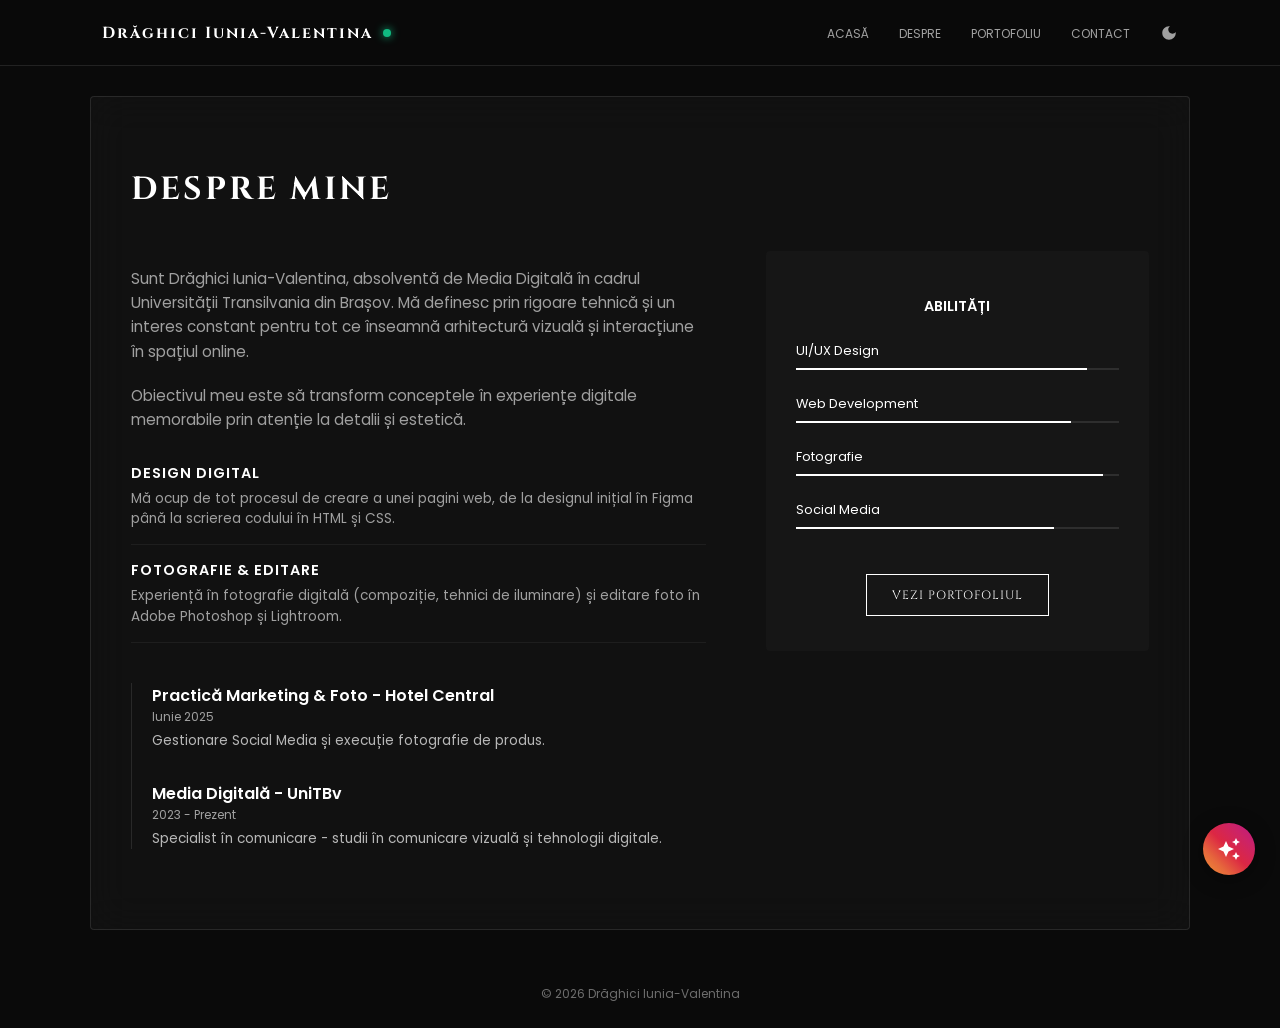
==== about.html @ 84696cee "Add files via upload" ====
<!DOCTYPE html>
<html lang="ro">
<head>
    <meta charset="UTF-8">
    <meta name="viewport" content="width=device-width, initial-scale=1.0">
    <title>Despre | Iunia Drăghici</title>
    <link rel="stylesheet" href="style.css">
</head>
<body>
    <header>
        <div class="logo">Drăghici Iunia-Valentina</div>
        <nav>
            <ul>
                <li><a href="index.html">Acasă</a></li>
                <li><a href="about.html">Despre</a></li>
                <li class="dropdown">
                    <a href="projects.html">Portofoliu</a>
                    <div class="dropdown-content">
                        <a href="foto-gallery.html">FOTO</a>
                        <a href="web-gallery.html">DESIGN WEB</a>
                        <a href="hotel-gallery.html">PRACTICĂ</a>
                    </div>
                </li>
                <li><a href="contact.html">Contact</a></li>
            </ul>
        </nav>
    </header>

    <main>
        <div class="glass-card">
            <h1 style="margin-bottom: 40px; font-family: 'Cinzel', serif; letter-spacing: 3px;">DESPRE MINE</h1>
            
            <div class="about-grid">
                <div class="about-column">
                    <div class="about-text">
                        <p>Sunt Drăghici Iunia-Valentina, absolventă de Media Digitală în cadrul Universității Transilvania din Brașov. Mă definesc prin rigoare tehnică și un interes constant pentru tot ce înseamnă arhitectură vizuală și interacțiune în spațiul online.</p>
                        <p>Obiectivul meu este să transform conceptele în experiențe digitale memorabile prin atenție la detalii și estetică.</p>
                    </div>
                    
                    <div class="focus-section" style="width: 100%; margin-top: 30px;">
                        <div class="focus-item" style="border-bottom: 1px solid rgba(255,255,255,0.05); padding-bottom: 15px; margin-bottom: 15px;">
                            <span class="focus-title" style="font-weight: 600; color: #fff; display: block; text-transform: uppercase; font-size: 0.9rem; letter-spacing: 1px;">Design Digital</span>
                            <span class="focus-description" style="display: block; color: var(--text-dim); font-size: 0.85rem; margin-top: 5px; line-height: 1.5;">Mă ocup de tot procesul de creare a unei pagini web, de la designul inițial în Figma până la scrierea codului în HTML și CSS.</span>
                        </div>
                        <div class="focus-item" style="border-bottom: 1px solid rgba(255,255,255,0.05); padding-bottom: 15px; margin-bottom: 15px;">
                            <span class="focus-title" style="font-weight: 600; color: #fff; display: block; text-transform: uppercase; font-size: 0.9rem; letter-spacing: 1px;">Fotografie & Editare</span>
                            <span class="focus-description" style="display: block; color: var(--text-dim); font-size: 0.85rem; margin-top: 5px; line-height: 1.5;">Experiență în fotografie digitală (compoziție, tehnici de iluminare) și editare foto în Adobe Photoshop și Lightroom.</span>
                        </div>
                    </div>

                    <div class="timeline" style="margin-top: 40px;">
                        <div class="timeline-item">
                            <h3 class="timeline-title">Practică Marketing & Foto - Hotel Central</h3>
                            <span class="timeline-date">Iunie 2025</span>
                            <p style="font-size: 0.85rem; opacity: 0.7; margin-top: 5px;">Gestionare Social Media și execuție fotografie de produs.</p>
                        </div>
                        <div class="timeline-item">
                            <h3 class="timeline-title">Media Digitală - UniTBv</h3>
                            <span class="timeline-date">2023 - Prezent</span>
                            <p style="font-size: 0.85rem; opacity: 0.7; margin-top: 5px;">Specialist în comunicare - studii în comunicare vizuală și tehnologii digitale.</p>
                        </div>
                    </div>
                </div>

                <div class="about-column">
                    <div class="skills-section">
                        <h3 class="focus-title" style="text-align: center; margin-bottom: 25px; font-family: 'Poppins', sans-serif;">Abilități</h3>
                        
                        <div class="skill-item">
                            <span class="skill-label">UI/UX Design</span>
                            <div class="skill-bar"><div class="skill-progress" style="--latime: 90%;"></div></div>
                        </div>
                        
                        <div class="skill-item">
                            <span class="skill-label">Web Development</span>
                            <div class="skill-bar"><div class="skill-progress" style="--latime: 85%;"></div></div>
                        </div>
                        
                        <div class="skill-item">
                            <span class="skill-label">Fotografie</span>
                            <div class="skill-bar"><div class="skill-progress" style="--latime: 95%;"></div></div>
                        </div>
                        
                        <div class="skill-item">
                            <span class="skill-label">Social Media</span>
                            <div class="skill-bar"><div class="skill-progress" style="--latime: 80%;"></div></div>
                        </div>

                        <div style="text-align: center; margin-top: 40px;">
                            <a href="projects.html" class="btn-artistic">VEZI PORTOFOLIUL</a>
                        </div>
                    </div>
                </div>
            </div>
        </div>
    </main>

    <footer>&copy; 2026 Drăghici Iunia-Valentina</footer>
    <script src="script.js"></script>
</body>
</html>
---- style.css ----
@import url('https://fonts.googleapis.com/css2?family=Cinzel:wght@400;700&family=Poppins:wght@300;400;600&display=swap');

:root {
  --bg-dark: #0a0a0a;
  --glass-bg: rgba(255, 255, 255, 0.03);
  --text-white: #ffffff;
  --text-dim: #a0a0a0;
  --card-border: rgba(255, 255, 255, 0.1);
  --header-bg: rgba(10, 10, 10, 0.95);
  --btn-bg: transparent;
  --btn-text: #ffffff;
  --btn-hover-bg: #ffffff;
  --btn-hover-text: #000000;
}

body.light-theme {
  --bg-dark: #f5f5f7;
  --glass-bg: rgba(255, 255, 255, 0.65);
  --text-white: #111111;
  --text-dim: #555555;
  --card-border: rgba(0, 0, 0, 0.1);
  --header-bg: rgba(245, 245, 247, 0.95);
  --btn-bg: transparent;
  --btn-text: #111111;
  --btn-hover-bg: #111111;
  --btn-hover-text: #ffffff;
}

* {
  box-sizing: border-box;
}

body {
  font-family: 'Poppins', sans-serif;
  margin: 0;
  color: var(--text-white);
  background-color: var(--bg-dark);
  min-height: 100vh;
  display: flex;
  flex-direction: column;
  transition: background-color 0.3s ease, color 0.3s ease;
}

main {
  flex: 1;
  display: flex;
  flex-direction: column;
  justify-content: center;
  align-items: center;
  width: 100%;
}

header {
  padding: 20px 8%;
  display: flex;
  justify-content: space-between;
  align-items: center;
  background: var(--header-bg);
  backdrop-filter: blur(10px);
  border-bottom: 1px solid var(--card-border);
  position: sticky;
  top: 0;
  z-index: 1000;
  width: 100%;
  transition: background-color 0.3s ease;
}

.logo-container {
  display: flex;
  align-items: center;
  gap: 10px;
}

.net-status-dot {
  width: 8px;
  height: 8px;
  border-radius: 50%;
  background: #10b981;
  box-shadow: 0 0 8px #10b981;
  transition: background-color 0.3s ease;
}

.net-status-dot.offline {
  background: #ef4444;
  box-shadow: 0 0 8px #ef4444;
}

.theme-toggle-btn {
  background: transparent;
  border: none;
  cursor: pointer;
  color: var(--text-dim);
  display: flex;
  align-items: center;
  justify-content: center;
  padding: 0;
  transition: color 0.3s ease;
}

.theme-toggle-btn:hover {
  color: var(--text-white);
}

.theme-toggle-btn svg {
  width: 18px;
  height: 18px;
  fill: currentColor;
}

.logo, 
.gallery-title, 
.btn-artistic {
  font-family: 'Cinzel', serif;
}

.logo {
  font-weight: 700;
  letter-spacing: 2px;
}

nav ul {
  display: flex;
  list-style: none;
  gap: 30px;
  margin: 0;
  padding: 0;
  align-items: center;
}

nav ul li {
  position: relative;
}

nav ul li a {
  text-decoration: none;
  color: var(--text-dim);
  font-size: 0.75rem;
  text-transform: uppercase;
  transition: 0.3s;
}

nav ul li a:hover {
  color: var(--text-white);
}

.dropdown-content {
  display: none;
  position: absolute;
  background: var(--bg-dark);
  min-width: 180px;
  top: 100%;
  left: 50%;
  transform: translateX(-50%);
  border: 1px solid var(--card-border);
  z-index: 2000;
  flex-direction: column;
}

.dropdown:hover .dropdown-content {
  display: flex;
}

.dropdown-content a {
  color: var(--text-dim);
  padding: 12px 20px;
  display: block;
  text-decoration: none;
  font-size: 0.7rem;
  text-align: center;
  width: 100%;
}

.dropdown-content a:hover {
  background: rgba(255, 255, 255, 0.05);
  color: var(--text-white);
}

.glass-card {
  background: var(--glass-bg);
  backdrop-filter: blur(20px);
  border: 1px solid var(--card-border);
  padding: 50px 40px;
  margin: 30px auto;
  width: 90%;
  max-width: 1100px;
  border-radius: 4px;
}

.profile-frame {
  width: 160px;
  height: 160px;
  border-radius: 50%;
  background: linear-gradient(45deg, #f09433, #e6683c, #dc2743, #cc2366, #bc1888);
  display: flex;
  align-items: center;
  justify-content: center;
  margin: 0 auto 20px auto;
  padding: 3px;
}

.insta-profile-img {
  width: 154px;
  height: 154px;
  border-radius: 50%;
  object-fit: cover;
  border: 4px solid var(--bg-dark);
}

.insta-header {
  text-align: center;
  padding-bottom: 40px;
  border-bottom: 1px solid var(--card-border);
  margin-bottom: 40px;
}

.insta-stats {
  display: flex;
  justify-content: center;
  gap: 40px;
  font-size: 0.9rem;
  color: var(--text-dim);
  margin-top: 20px;
}

.insta-stats div {
  text-align: center;
}

.insta-stats strong {
  color: var(--text-white);
  display: block;
  font-size: 1.1rem;
}

.highlights-container {
  display: flex;
  justify-content: center;
  gap: 50px;
  flex-wrap: wrap;
  margin-top: 20px;
}

.highlight-item {
  text-decoration: none;
  text-align: center;
}

.highlight-circle {
  position: relative;
  width: 80px;
  height: 80px;
  border-radius: 50%;
  background: linear-gradient(45deg, #f09433, #e6683c, #dc2743, #cc2366, #bc1888);
  margin: 0 auto 10px auto;
  display: flex;
  align-items: center;
  justify-content: center;
  box-sizing: border-box;
  transition: transform 0.3s ease;
}

.highlight-circle::after {
  content: "";
  position: absolute;
  inset: 3px;
  background: var(--bg-dark);
  border-radius: 50%;
  z-index: 1;
  transition: background-color 0.3s ease;
}

.highlight-circle .svg-icon {
  position: relative;
  z-index: 2;
  width: 36px;
  height: 36px;
  filter: brightness(0) invert(1);
  opacity: 0.95;
  display: block;
}

body.light-theme .highlight-circle .svg-icon {
  filter: brightness(0);
}

.highlight-item:hover .highlight-circle {
  transform: scale(1.08);
}

.highlight-label, 
.project-meta {
  font-size: 0.7rem;
  color: var(--text-dim);
  font-weight: 600;
  letter-spacing: 1px;
  text-transform: uppercase;
  display: block;
}

.project-meta {
  letter-spacing: 2px;
  margin-bottom: 10px;
}

.project-section {
  margin-bottom: 60px;
  padding-bottom: 40px;
  border-bottom: 1px solid var(--card-border);
}

.project-section:last-of-type {
  border-bottom: none;
}

.section-title {
  font-weight: 600;
  font-size: 1.6rem;
  margin-bottom: 15px;
  color: var(--text-white);
}

.description, 
.gallery-description {
  max-width: 800px;
  line-height: 1.7;
  color: var(--text-dim);
}

.description {
  margin-bottom: 25px;
  font-weight: 300;
}

.figma-grid {
  display: flex;
  gap: 15px;
  flex-wrap: wrap;
}

.btn-artistic {
  padding: 12px 25px;
  border: 1px solid var(--text-white);
  color: var(--btn-text);
  text-decoration: none;
  font-size: 0.75rem;
  display: inline-block;
  letter-spacing: 1px;
  transition: 0.4s;
  background: var(--btn-bg);
  margin: 5px;
}

.btn-artistic:hover {
  background: var(--btn-hover-bg);
  color: var(--btn-hover-text);
}

.hotel-grid, 
.foto-grid {
  display: grid;
  gap: 20px;
}

.hotel-grid {
  grid-template-columns: repeat(auto-fit, minmax(200px, 1fr));
  margin-top: 30px;
}

.foto-grid {
  grid-template-columns: repeat(auto-fit, minmax(250px, 1fr));
  margin-top: 40px;
}

.hotel-item, 
.foto-item {
  overflow: hidden;
  border: 1px solid var(--card-border);
}

.hotel-item {
  aspect-ratio: 1/1;
}

.foto-item {
  aspect-ratio: 3 / 4;
  border-radius: 2px;
}

.hotel-item img, 
.foto-item img {
  width: 100%;
  height: 100%;
  object-fit: cover;
  transition: 0.5s ease;
}

.hotel-item:hover img, 
.foto-item:hover img {
  transform: scale(1.05);
}

.about-grid {
  display: grid;
  grid-template-columns: 1.2fr 0.8fr;
  gap: 60px;
}

.about-text p {
  font-size: 0.95rem;
  line-height: 1.6;
  color: var(--text-dim);
  margin-bottom: 20px;
}

.focus-section {
  width: 100%;
  margin-top: 30px;
}

.focus-item {
  border-bottom: 1px solid var(--card-border);
  padding-bottom: 15px;
  margin-bottom: 15px;
}

.focus-title {
  font-weight: 600;
  text-transform: uppercase;
  font-size: 0.9rem;
  display: block;
  color: var(--text-white);
}

.focus-description {
  color: var(--text-dim);
  font-size: 0.85rem;
  line-height: 1.5;
  display: block;
  margin-top: 5px;
}

.timeline {
  border-left: 1px solid var(--card-border);
  padding-left: 20px;
}

.timeline-item {
  margin-bottom: 30px;
}

.timeline-date {
  font-size: 0.75rem;
  color: var(--text-dim);
  display: block;
}

.timeline-title {
  font-size: 1rem;
  margin: 0;
  font-weight: 600;
}

.skills-section {
  background: rgba(255, 255, 255, 0.02);
  padding: 30px;
  border-radius: 4px;
}

.skill-item {
  margin-bottom: 25px;
}

.skill-label {
  font-size: 0.8rem;
  margin-bottom: 8px;
  display: block;
}

.skill-bar {
  width: 100%;
  height: 2px;
  background: var(--card-border);
  position: relative;
}

.skill-progress {
  height: 100%;
  background: var(--text-white);
  position: absolute;
  width: 0;
  animation: incarcare 2s ease-out forwards;
}

@keyframes incarcare {
  from {
    width: 0;
  }
  to {
    width: var(--latime);
  }
}

.gallery-title {
  text-align: center;
  letter-spacing: 3px;
  margin-bottom: 20px;
}

.gallery-description {
  text-align: center;
  opacity: 0.8;
  margin: 0 auto 30px auto;
}

.action-container {
  text-align: center;
  margin-top: 50px;
}

footer {
  text-align: center;
  padding: 25px;
  font-size: 0.75rem;
  opacity: 0.4;
  margin-top: auto;
}

@media (max-width: 768px) {
  header {
    flex-direction: column;
    gap: 12px;
    padding: 15px 4%;
  }

  .logo {
    text-align: center;
    font-size: 0.95rem;
    letter-spacing: 1.5px;
  }

  nav ul {
    gap: 12px;
    justify-content: center;
    flex-wrap: wrap;
  }

  nav ul li a {
    font-size: 0.7rem;
    padding: 4px 6px;
  }

  .glass-card {
    width: 92%;
    padding: 35px 20px;
    margin: 20px auto;
  }

  .glass-card h1 {
    font-size: 1.3rem !important;
    line-height: 1.4;
    margin-bottom: 15px !important;
  }

  .glass-card h2 {
    font-size: 1.25rem !important;
    line-height: 1.4;
  }

  .glass-card p {
    font-size: 0.85rem;
  }

  .btn-artistic {
    display: block;
    width: 100%;
    margin: 10px 0;
    padding: 12px 15px;
  }

  .about-grid {
    grid-template-columns: 1fr;
    gap: 30px;
  }

  .insta-stats {
    gap: 15px;
    font-size: 0.8rem;
  }

  .highlights-container {
    gap: 20px;
  }

  .highlight-circle {
    width: 68px;
    height: 68px;
  }

  .highlight-circle::after {
    inset: 2.5px;
  }

  .highlight-circle .svg-icon {
    width: 30px;
    height: 30px;
  }

  .hotel-grid,
  .foto-grid {
    grid-template-columns: repeat(2, 1fr);
    gap: 10px;
  }

  .figma-grid {
    flex-direction: column;
    gap: 10px;
  }
}

@media (max-width: 480px) {
  .hotel-grid,
  .foto-grid {
    grid-template-columns: 1fr;
  }

  .insta-stats {
    display: grid;
    grid-template-columns: repeat(3, 1fr);
    gap: 8px;
  }
}
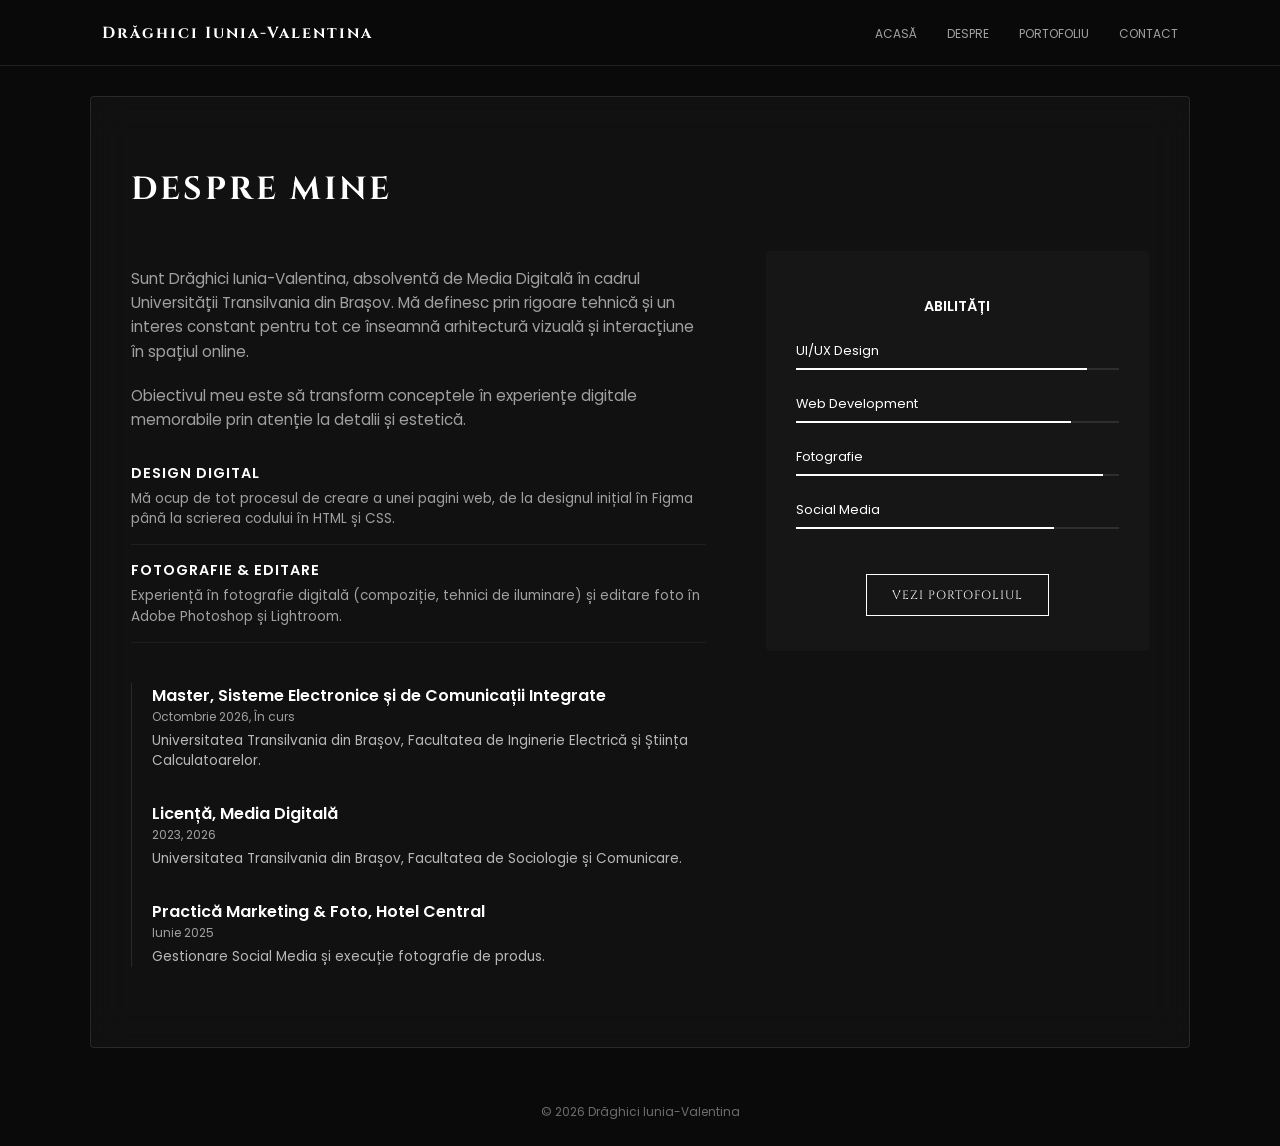
==== commit 9ca523be: "Revise about.html with updated personal information Updated the about page with new content and stru" ====
--- a/about.html
+++ b/about.html
@@ -50,14 +50,19 @@
 
                     <div class="timeline" style="margin-top: 40px;">
                         <div class="timeline-item">
-                            <h3 class="timeline-title">Practică Marketing & Foto - Hotel Central</h3>
+                            <h3 class="timeline-title">Master, Sisteme Electronice și de Comunicații Integrate</h3>
+                            <span class="timeline-date">Octombrie 2026, În curs</span>
+                            <p style="font-size: 0.85rem; opacity: 0.7; margin-top: 5px;">Universitatea Transilvania din Brașov, Facultatea de Inginerie Electrică și Știința Calculatoarelor.</p>
+                        </div>
+                        <div class="timeline-item">
+                            <h3 class="timeline-title">Licență, Media Digitală</h3>
+                            <span class="timeline-date">2023, 2026</span>
+                            <p style="font-size: 0.85rem; opacity: 0.7; margin-top: 5px;">Universitatea Transilvania din Brașov, Facultatea de Sociologie și Comunicare.</p>
+                        </div>
+                        <div class="timeline-item">
+                            <h3 class="timeline-title">Practică Marketing & Foto, Hotel Central</h3>
                             <span class="timeline-date">Iunie 2025</span>
                             <p style="font-size: 0.85rem; opacity: 0.7; margin-top: 5px;">Gestionare Social Media și execuție fotografie de produs.</p>
-                        </div>
-                        <div class="timeline-item">
-                            <h3 class="timeline-title">Media Digitală - UniTBv</h3>
-                            <span class="timeline-date">2023 - Prezent</span>
-                            <p style="font-size: 0.85rem; opacity: 0.7; margin-top: 5px;">Specialist în comunicare - studii în comunicare vizuală și tehnologii digitale.</p>
                         </div>
                     </div>
                 </div>
@@ -98,4 +103,4 @@
     <footer>&copy; 2026 Drăghici Iunia-Valentina</footer>
     <script src="script.js"></script>
 </body>
-</html>+</html>
--- a/style.css
+++ b/style.css
@@ -13,19 +13,6 @@
   --btn-hover-text: #000000;
 }
 
-body.light-theme {
-  --bg-dark: #f5f5f7;
-  --glass-bg: rgba(255, 255, 255, 0.65);
-  --text-white: #111111;
-  --text-dim: #555555;
-  --card-border: rgba(0, 0, 0, 0.1);
-  --header-bg: rgba(245, 245, 247, 0.95);
-  --btn-bg: transparent;
-  --btn-text: #111111;
-  --btn-hover-bg: #111111;
-  --btn-hover-text: #ffffff;
-}
-
 * {
   box-sizing: border-box;
 }
@@ -34,20 +21,18 @@
   font-family: 'Poppins', sans-serif;
   margin: 0;
   color: var(--text-white);
-  background-color: var(--bg-dark);
+  background: var(--bg-dark);
   min-height: 100vh;
   display: flex;
   flex-direction: column;
-  transition: background-color 0.3s ease, color 0.3s ease;
 }
 
 main {
   flex: 1;
   display: flex;
   flex-direction: column;
+  align-items: center;
   justify-content: center;
-  align-items: center;
-  width: 100%;
 }
 
 header {
@@ -61,55 +46,9 @@
   position: sticky;
   top: 0;
   z-index: 1000;
-  width: 100%;
-  transition: background-color 0.3s ease;
-}
-
-.logo-container {
-  display: flex;
-  align-items: center;
-  gap: 10px;
-}
-
-.net-status-dot {
-  width: 8px;
-  height: 8px;
-  border-radius: 50%;
-  background: #10b981;
-  box-shadow: 0 0 8px #10b981;
-  transition: background-color 0.3s ease;
-}
-
-.net-status-dot.offline {
-  background: #ef4444;
-  box-shadow: 0 0 8px #ef4444;
-}
-
-.theme-toggle-btn {
-  background: transparent;
-  border: none;
-  cursor: pointer;
-  color: var(--text-dim);
-  display: flex;
-  align-items: center;
-  justify-content: center;
-  padding: 0;
-  transition: color 0.3s ease;
-}
-
-.theme-toggle-btn:hover {
-  color: var(--text-white);
-}
-
-.theme-toggle-btn svg {
-  width: 18px;
-  height: 18px;
-  fill: currentColor;
-}
-
-.logo, 
-.gallery-title, 
-.btn-artistic {
+}
+
+.logo, .gallery-title, .btn-artistic {
   font-family: 'Cinzel', serif;
 }
 
@@ -167,7 +106,6 @@
   text-decoration: none;
   font-size: 0.7rem;
   text-align: center;
-  width: 100%;
 }
 
 .dropdown-content a:hover {
@@ -194,7 +132,7 @@
   display: flex;
   align-items: center;
   justify-content: center;
-  margin: 0 auto 20px auto;
+  margin: 0 auto 20px;
   padding: 3px;
 }
 
@@ -220,9 +158,6 @@
   font-size: 0.9rem;
   color: var(--text-dim);
   margin-top: 20px;
-}
-
-.insta-stats div {
   text-align: center;
 }
 
@@ -251,11 +186,10 @@
   height: 80px;
   border-radius: 50%;
   background: linear-gradient(45deg, #f09433, #e6683c, #dc2743, #cc2366, #bc1888);
-  margin: 0 auto 10px auto;
+  margin: 0 auto 10px;
   display: flex;
   align-items: center;
   justify-content: center;
-  box-sizing: border-box;
   transition: transform 0.3s ease;
 }
 
@@ -266,7 +200,6 @@
   background: var(--bg-dark);
   border-radius: 50%;
   z-index: 1;
-  transition: background-color 0.3s ease;
 }
 
 .highlight-circle .svg-icon {
@@ -279,16 +212,11 @@
   display: block;
 }
 
-body.light-theme .highlight-circle .svg-icon {
-  filter: brightness(0);
-}
-
 .highlight-item:hover .highlight-circle {
   transform: scale(1.08);
 }
 
-.highlight-label, 
-.project-meta {
+.highlight-label, .project-meta {
   font-size: 0.7rem;
   color: var(--text-dim);
   font-weight: 600;
@@ -319,8 +247,7 @@
   color: var(--text-white);
 }
 
-.description, 
-.gallery-description {
+.description, .gallery-description {
   max-width: 800px;
   line-height: 1.7;
   color: var(--text-dim);
@@ -355,8 +282,7 @@
   color: var(--btn-hover-text);
 }
 
-.hotel-grid, 
-.foto-grid {
+.hotel-grid, .foto-grid {
   display: grid;
   gap: 20px;
 }
@@ -371,8 +297,7 @@
   margin-top: 40px;
 }
 
-.hotel-item, 
-.foto-item {
+.hotel-item, .foto-item {
   overflow: hidden;
   border: 1px solid var(--card-border);
 }
@@ -386,16 +311,14 @@
   border-radius: 2px;
 }
 
-.hotel-item img, 
-.foto-item img {
+.hotel-item img, .foto-item img {
   width: 100%;
   height: 100%;
   object-fit: cover;
   transition: 0.5s ease;
 }
 
-.hotel-item:hover img, 
-.foto-item:hover img {
+.hotel-item:hover img, .foto-item:hover img {
   transform: scale(1.05);
 }
 
@@ -413,7 +336,6 @@
 }
 
 .focus-section {
-  width: 100%;
   margin-top: 30px;
 }
 
@@ -477,7 +399,6 @@
 }
 
 .skill-bar {
-  width: 100%;
   height: 2px;
   background: var(--card-border);
   position: relative;
@@ -509,7 +430,7 @@
 .gallery-description {
   text-align: center;
   opacity: 0.8;
-  margin: 0 auto 30px auto;
+  margin: 0 auto 30px;
 }
 
 .action-container {
@@ -572,7 +493,6 @@
 
   .btn-artistic {
     display: block;
-    width: 100%;
     margin: 10px 0;
     padding: 12px 15px;
   }
@@ -605,8 +525,7 @@
     height: 30px;
   }
 
-  .hotel-grid,
-  .foto-grid {
+  .hotel-grid, .foto-grid {
     grid-template-columns: repeat(2, 1fr);
     gap: 10px;
   }
@@ -618,8 +537,7 @@
 }
 
 @media (max-width: 480px) {
-  .hotel-grid,
-  .foto-grid {
+  .hotel-grid, .foto-grid {
     grid-template-columns: 1fr;
   }
 
@@ -628,4 +546,4 @@
     grid-template-columns: repeat(3, 1fr);
     gap: 8px;
   }
-}+}
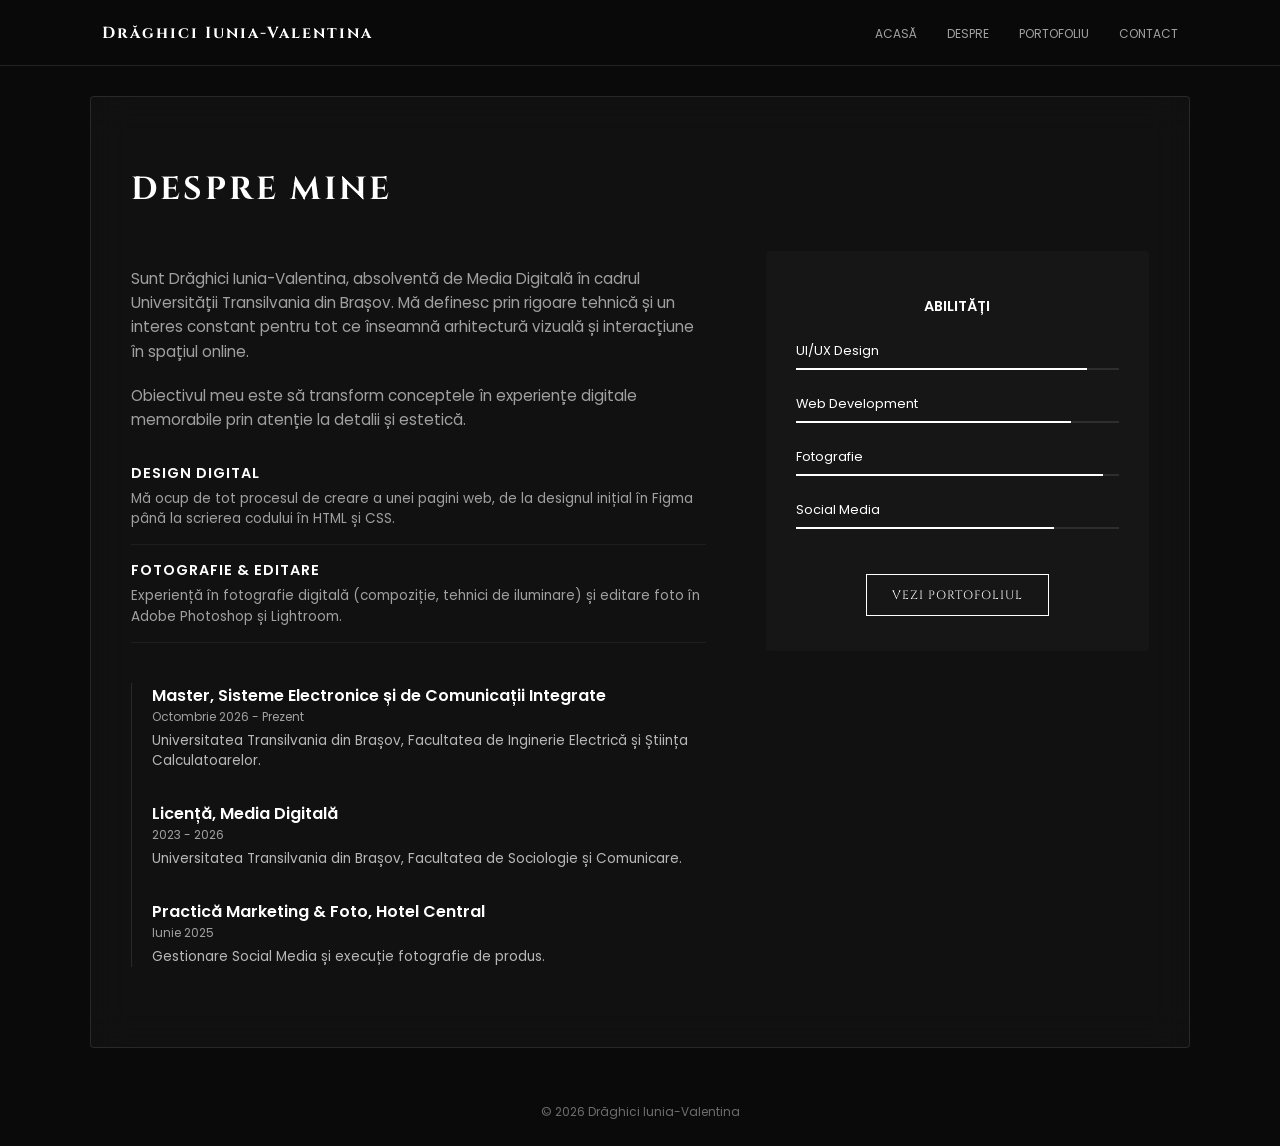
==== commit 5161c112: "Update about.html" ====
--- a/about.html
+++ b/about.html
@@ -51,12 +51,12 @@
                     <div class="timeline" style="margin-top: 40px;">
                         <div class="timeline-item">
                             <h3 class="timeline-title">Master, Sisteme Electronice și de Comunicații Integrate</h3>
-                            <span class="timeline-date">Octombrie 2026, În curs</span>
+                            <span class="timeline-date">Octombrie 2026 - Prezent</span>
                             <p style="font-size: 0.85rem; opacity: 0.7; margin-top: 5px;">Universitatea Transilvania din Brașov, Facultatea de Inginerie Electrică și Știința Calculatoarelor.</p>
                         </div>
                         <div class="timeline-item">
                             <h3 class="timeline-title">Licență, Media Digitală</h3>
-                            <span class="timeline-date">2023, 2026</span>
+                            <span class="timeline-date">2023 - 2026</span>
                             <p style="font-size: 0.85rem; opacity: 0.7; margin-top: 5px;">Universitatea Transilvania din Brașov, Facultatea de Sociologie și Comunicare.</p>
                         </div>
                         <div class="timeline-item">
